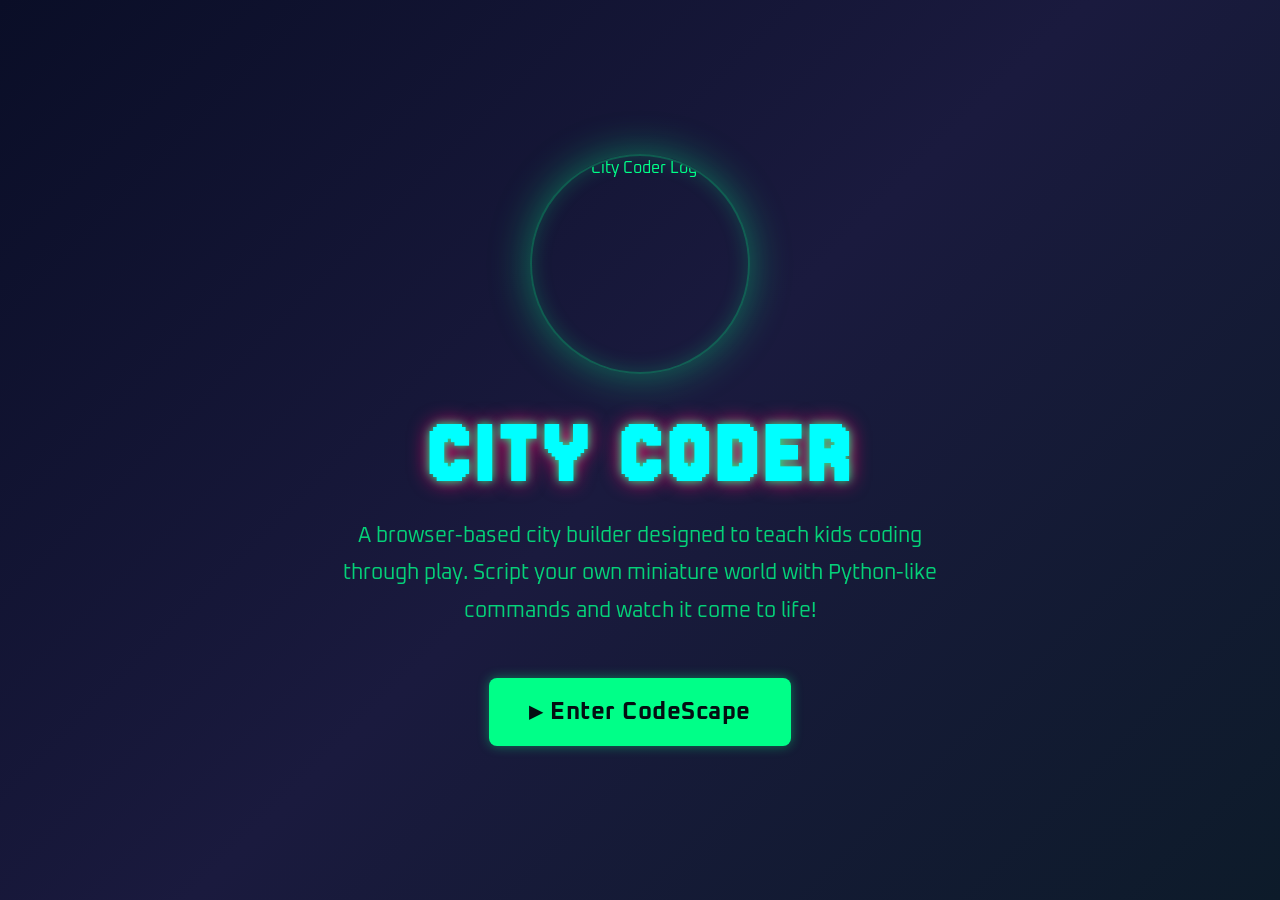
==== index.html @ 56722f4b "change root directory" ====
<!DOCTYPE html>
<html lang="zh-TW">
<head>
    <meta charset="UTF-8">
    <meta name="viewport" content="width=device-width, initial-scale=1.0">
    <title>Welcome to City Coder</title>
    <link rel="icon" href="assets/images/logo.png" type="image/png">
    
    <link rel="preconnect" href="https://fonts.googleapis.com">
    <link rel="preconnect" href="https://fonts.gstatic.com" crossorigin>
    <link href="https://fonts.googleapis.com/css2?family=Jersey+15&family=Oxanium:wght@200..800&display=swap" rel="stylesheet">
    
    <link rel="stylesheet" href="style.css">
    <link rel="stylesheet" href="welcome-style.css">
    
    <!-- <style>
        /* Custom layout just for the welcome page */
        
    </style> -->
</head>
<body>
    <div class="welcome-container">
        <img src="assets/images/logo.png" alt="City Coder Logo" class="welcome-logo">
        
        <h1 class="welcome-title">CITY CODER</h1>
        <p class="welcome-desc">
            A browser-based city builder designed to teach kids coding through play. 
            Script your own miniature world with Python-like commands and watch it come to life!
        </p>
        <a href="index.html" class="btn btn-run welcome-btn">▶ Enter CodeScape</a>
    </div>
</body>
</html>
---- style.css ----
/* ══ Reset & Base ══════════════════════════════════════════ */
html,
body {
    height: 100%;
    overflow: hidden;
}

* {
    margin: 0;
    padding: 0;
    box-sizing: border-box;
}

body {
    font-family: 'Oxanium', sans-serif;
    background: linear-gradient(135deg, #0a0e27 0%, #1a1a3e 50%, #0d1b2a 100%);
    color: #00ff88;
    line-height: 1.6;
    min-height: 100vh;
    display: flex;
    flex-direction: column;
}

/* ══ Header ════════════════════════════════════════════════ */
.header {
    font-family: 'Jersey 15', sans-serif;
    background: rgba(0, 255, 136, 0.1);
    border-bottom: 2px solid #00ff88;
    padding: 0.55rem 1.5rem;
    display: flex;
    align-items: center;
    gap: 1.2rem;
    box-shadow: 0 0 20px rgba(0, 255, 136, 0.3);
    flex-shrink: 0;
}

.header h1 {
    font-size: 2.5rem;
    text-shadow: 0 0 10px #00ff88, 0 0 20px #ff006e;
    letter-spacing: 3px;
    color: #00ffff;
}

.header-sub {
    display: flex;
    flex-direction: column;
    justify-content: center;
}

.header-sub .subtitle {
    font-family: 'Oxanium', sans-serif;
    font-size: 0.68rem;
    letter-spacing: 2px;
    text-transform: uppercase;
    color: rgba(0, 255, 136, 0.45);
}

#mapClock {
    margin-left: auto;
    font-family: 'Jersey 15', monospace;
    font-size: 1.5rem;
    padding: 3px 16px;
    border-radius: 6px;
    border: 1px solid rgba(0, 255, 136, 0.3);
    background: rgba(0, 0, 0, 0.35);
    letter-spacing: 2px;
    transition: color 0.5s, border-color 0.5s, text-shadow 0.5s;
}

#mapClock.day {
    color: #f5d060;
    border-color: rgba(245, 208, 96, 0.4);
    text-shadow: 0 0 12px #f5d060;
}

#mapClock.night {
    color: #8899cc;
    border-color: rgba(136, 153, 204, 0.4);
    text-shadow: 0 0 12px #8899cc;
}

/* ══ Layout ════════════════════════════════════════════════ */
.container {
    display: flex;
    flex: 1;
    gap: 1rem;
    padding: 1rem;
    overflow: hidden;
}

/* ══ Left Panel (Editor) ═══════════════════════════════════ */
.left-content {
    flex: 0 0 420px;
    min-width: 290px;
    max-width: 520px;
    display: flex;
    flex-direction: column;
    background: rgba(0, 255, 136, 0.04);
    border: 1px solid #00ff88;
    border-radius: 8px;
    box-shadow: inset 0 0 20px rgba(0, 255, 136, 0.07), 0 0 18px rgba(0, 255, 136, 0.1);
    overflow: hidden;
}

/* Editor top bar */
.editor-header {
    display: flex;
    align-items: center;
    padding: 7px 12px;
    background: rgba(0, 255, 136, 0.08);
    border-bottom: 1px solid rgba(0, 255, 136, 0.22);
    gap: 8px;
    flex-shrink: 0;
}

.lang-badge {
    font-family: 'Oxanium', monospace;
    font-size: 10px;
    font-weight: 700;
    letter-spacing: 1px;
    padding: 2px 8px;
    border-radius: 4px;
    background: rgba(55, 118, 171, 0.18);
    color: #4ea8d4;
    border: 1px solid rgba(55, 118, 171, 0.45);
}

.lang-badge.js-badge {
    background: rgba(0, 255, 136, 0.1);
    color: #4af080;
    border-color: rgba(74, 240, 128, 0.4);
}

.file-name {
    font-family: 'Oxanium', monospace;
    font-size: 11px;
    color: rgba(0, 255, 136, 0.4);
}

/* CodeMirror */
.cm-wrap {
    flex: 1;
    min-height: 0;
    overflow: hidden;
    display: flex;
    flex-direction: column;
}

.CodeMirror {
    height: 100% !important;
    font-family: 'Oxanium', 'Courier New', monospace;
    font-size: 12.5px;
    line-height: 1.75;
    background: #08080f !important;
}

.CodeMirror-gutters {
    background: #06060c !important;
    border-right: 1px solid rgba(0, 255, 136, 0.12) !important;
}

.CodeMirror-linenumber {
    color: rgba(0, 255, 136, 0.22) !important;
}

.CodeMirror-cursor {
    border-left: 2px solid #00ff88 !important;
}

.CodeMirror-selected {
    background: rgba(0, 255, 136, 0.1) !important;
}

/* JS preview pane */
.js-preview {
    display: none;
    flex-direction: column;
    flex: 0 0 170px;
    border-top: 1px solid rgba(0, 255, 136, 0.18);
}

.js-preview.visible {
    display: flex;
}

.js-preview-header {
    display: flex;
    align-items: center;
    gap: 8px;
    padding: 5px 12px;
    background: rgba(0, 255, 136, 0.05);
    border-bottom: 1px solid rgba(0, 255, 136, 0.15);
    flex-shrink: 0;
}

.js-preview-header .label {
    font-size: 10px;
    letter-spacing: 1px;
    text-transform: uppercase;
    color: rgba(74, 240, 128, 0.5);
}

.js-code {
    flex: 1;
    overflow-y: auto;
    padding: 7px 12px;
    font-family: 'Oxanium', monospace;
    font-size: 10.5px;
    line-height: 1.8;
    color: #3add7a;
    white-space: pre;
    background: #050810;
}

.js-code::-webkit-scrollbar {
    width: 3px;
}

.js-code::-webkit-scrollbar-thumb {
    background: rgba(0, 255, 136, 0.3);
}

/* Run bar */
.run-bar {
    display: flex;
    align-items: center;
    padding: 7px 10px;
    gap: 6px;
    background: rgba(0, 255, 136, 0.06);
    border-top: 1px solid rgba(0, 255, 136, 0.2);
    flex-shrink: 0;
}

.btn {
    font-family: 'Oxanium', monospace;
    font-size: 11px;
    font-weight: 700;
    letter-spacing: 0.5px;
    border: none;
    border-radius: 5px;
    cursor: pointer;
    padding: 6px 14px;
    transition: all 0.14s;
    display: flex;
    align-items: center;
    gap: 5px;
}

.btn-run {
    background: #00ff88;
    color: #040e12;
    box-shadow: 0 0 12px rgba(0, 255, 136, 0.4);
}

.btn-run:hover {
    background: #33ffaa;
    box-shadow: 0 0 24px rgba(0, 255, 136, 0.65);
    transform: translateY(-1px);
}

.btn-run:active {
    transform: translateY(0);
}

.btn-run.running {
    animation: pulse-neon 0.5s ease infinite alternate;
}

@keyframes pulse-neon {
    from {
        box-shadow: 0 0 8px rgba(0, 255, 136, 0.4);
    }

    to {
        box-shadow: 0 0 30px rgba(0, 255, 136, 0.95), 0 0 60px rgba(0, 255, 136, 0.3);
    }
}

.btn-clear {
    background: transparent;
    color: #ff006e;
    border: 1px solid #ff006e;
}

.btn-clear:hover {
    background: rgba(255, 0, 110, 0.12);
    box-shadow: 0 0 14px rgba(255, 0, 110, 0.3);
}

.btn-js {
    background: transparent;
    color: #4af080;
    border: 1px solid rgba(74, 240, 128, 0.45);
}

.btn-js:hover {
    background: rgba(74, 240, 128, 0.08);
}

.run-hint {
    margin-left: auto;
    font-size: 9.5px;
    color: rgba(0, 255, 136, 0.25);
    letter-spacing: 0.5px;
}

/* Output log */
.output-panel {
    border-top: 1px solid rgba(0, 255, 136, 0.18);
    flex-shrink: 0;
    overflow: hidden;
    transition: max-height 0.25s ease;
    background: rgba(0, 0, 0, 0.28);
}

.output-panel.expanded {
    max-height: 155px;
}

.output-panel.collapsed {
    max-height: 0;
}

.output-header {
    display: flex;
    align-items: center;
    padding: 5px 12px;
    background: rgba(0, 255, 136, 0.07);
    border-bottom: 1px solid rgba(0, 255, 136, 0.12);
    cursor: pointer;
    user-select: none;
    gap: 8px;
}

.output-header .label {
    font-size: 10px;
    font-weight: 700;
    letter-spacing: 1px;
    text-transform: uppercase;
    color: rgba(0, 255, 136, 0.45);
}

.badge {
    font-family: 'Oxanium', monospace;
    font-size: 10px;
    padding: 1px 7px;
    border-radius: 3px;
    margin-left: auto;
}

.badge-ok {
    background: rgba(0, 255, 136, 0.1);
    color: #00ff88;
    border: 1px solid rgba(0, 255, 136, 0.3);
}

.badge-err {
    background: rgba(255, 0, 110, 0.1);
    color: #ff006e;
    border: 1px solid rgba(255, 0, 110, 0.3);
}

.badge-info {
    background: rgba(0, 200, 255, 0.1);
    color: #00c8ff;
    border: 1px solid rgba(0, 200, 255, 0.3);
}

.output-body {
    max-height: 118px;
    overflow-y: auto;
    padding: 5px 12px;
    font-family: 'Oxanium', monospace;
    font-size: 11px;
    line-height: 1.9;
}

.output-body::-webkit-scrollbar {
    width: 3px;
}

.output-body::-webkit-scrollbar-thumb {
    background: rgba(0, 255, 136, 0.3);
}

.log-ok {
    color: #00ff88;
}

.log-err {
    color: #ff006e;
}

.log-info {
    color: #00c8ff;
}

.log-warn {
    color: #f5a623;
}

/* Library panel */
.lib-panel {
    border-top: 1px solid rgba(0, 255, 136, 0.18);
    flex-shrink: 0;
    background: rgba(0, 255, 136, 0.02);
}

.lib-header {
    display: flex;
    align-items: center;
    padding: 5px 12px;
    background: rgba(0, 255, 136, 0.07);
    cursor: pointer;
    user-select: none;
    gap: 7px;
    border-bottom: 1px solid rgba(0, 255, 136, 0.12);
}

.lib-header .label {
    font-size: 10px;
    font-weight: 700;
    letter-spacing: 1px;
    text-transform: uppercase;
    color: rgba(255, 200, 0, 0.65);
}

.lib-header .toggle-icon {
    margin-left: auto;
    color: rgba(0, 255, 136, 0.35);
    font-size: 9px;
}

.lib-body {
    padding: 6px;
    display: flex;
    flex-wrap: wrap;
    gap: 5px;
    max-height: 120px;
    overflow-y: auto;
}

.lib-body::-webkit-scrollbar {
    width: 3px;
}

.lib-body::-webkit-scrollbar-thumb {
    background: rgba(0, 255, 136, 0.3);
}

.lib-fn-card {
    background: rgba(0, 255, 136, 0.04);
    border: 1px solid rgba(0, 255, 136, 0.18);
    border-radius: 5px;
    padding: 4px 9px;
    cursor: pointer;
    transition: all 0.13s;
    display: flex;
    align-items: center;
    gap: 5px;
}

.lib-fn-card:hover {
    border-color: #f5a623;
    background: rgba(245, 166, 35, 0.08);
    box-shadow: 0 0 10px rgba(245, 166, 35, 0.2);
    transform: translateY(-1px);
}

.lib-fn-card .fn-emoji {
    font-size: 14px;
}

.lib-fn-card .fn-name {
    font-family: 'Oxanium', monospace;
    font-size: 11px;
    font-weight: 700;
    color: #f5a623;
}

/* ══ Right Panel (Map) ═════════════════════════════════════ */
.right-content {
    flex: 1 1 0;
    min-width: 0;
    background: rgba(255, 0, 110, 0.05);
    border: 1px solid #ff006e;
    border-radius: 8px;
    padding: 10px;
    box-shadow: 0 0 30px rgba(255, 0, 110, 0.2);
    display: flex;
    flex-direction: column;
    overflow: hidden;
}

#mapContainer {
    flex: 1 1 0;
    width: 100%;
    min-height: 0;
    position: relative;
    overflow: hidden;
    border-radius: 4px;
}

#mapContainer canvas {
    display: block;
    width: 100% !important;
    height: 100% !important;
}

/* Reset button (kept from original style.css) */
#mapResetBtn {
    position: absolute;
    top: 12px;
    right: 12px;
    z-index: 10;
    background: rgba(10, 14, 39, 0.85);
    color: #00ff88;
    border: 1px solid #00ff88;
    border-radius: 6px;
    padding: 6px 14px;
    font-family: 'Oxanium', sans-serif;
    font-size: 0.78rem;
    letter-spacing: 1px;
    cursor: pointer;
    backdrop-filter: blur(4px);
    box-shadow: 0 0 10px rgba(0, 255, 136, 0.2);
    transition: background 0.15s, box-shadow 0.15s, color 0.15s;
    user-select: none;
}

#mapResetBtn:hover {
    background: rgba(0, 255, 136, 0.15);
    box-shadow: 0 0 18px rgba(0, 255, 136, 0.45);
}

#mapResetBtn.active,
#mapResetBtn:active {
    background: rgba(0, 255, 136, 0.3);
    color: #ffffff;
    box-shadow: 0 0 24px rgba(0, 255, 136, 0.7);
}

/* Map hints (kept from original style.css) */
#mapHints {
    position: absolute;
    bottom: 12px;
    left: 50%;
    transform: translateX(-50%);
    z-index: 10;
    display: flex;
    gap: 16px;
    background: rgba(10, 14, 39, 0.75);
    border: 1px solid rgba(0, 255, 136, 0.25);
    border-radius: 6px;
    padding: 5px 14px;
    backdrop-filter: blur(4px);
    pointer-events: none;
    opacity: 0.7;
    transition: opacity 0.3s;
}

#mapContainer:hover #mapHints {
    opacity: 1;
}

#mapHints span {
    font-family: 'Oxanium', sans-serif;
    font-size: 0.7rem;
    color: #00ff88;
    letter-spacing: 0.5px;
    white-space: nowrap;
}

/* ══ Footer ════════════════════════════════════════════════ */
.footer {
    background: rgba(0, 255, 136, 0.1);
    border-top: 2px solid #00ff88;
    display: flex;
    align-items: center;
    padding: 0.4rem 1.5rem;
    box-shadow: 0 0 20px rgba(0, 255, 136, 0.3);
    flex-shrink: 0;
    gap: 12px;
}

.footer p {
    font-size: 0.7rem;
    color: rgba(0, 255, 136, 0.45);
    letter-spacing: 0.5px;
}

#footerStatus {
    margin-left: auto;
    font-size: 0.7rem;
    letter-spacing: 0.5px;
    transition: color 0.3s, text-shadow 0.3s;
}

#footerStatus.ready {
    color: #00ff88;
    text-shadow: 0 0 8px rgba(0, 255, 136, 0.5);
}

#footerStatus.running {
    color: #f5a623;
    text-shadow: 0 0 8px rgba(245, 166, 35, 0.5);
}

#footerStatus.error {
    color: #ff006e;
    text-shadow: 0 0 8px rgba(255, 0, 110, 0.5);
}

/* ══ Scrollbars (from original style.css) ═════════════════ */
::-webkit-scrollbar {
    width: 6px;
}

::-webkit-scrollbar-track {
    background: #0a0e27;
}

::-webkit-scrollbar-thumb {
    background: #00ff88;
    border-radius: 3px;
}

::-webkit-scrollbar-thumb:hover {
    background: #ff006e;
}

/* ══ Tooltip ═══════════════════════════════════════════════ */
.fn-tooltip {
    position: fixed;
    z-index: 300;
    background: #0a0e27;
    border: 1px solid rgba(0, 255, 136, 0.35);
    border-radius: 7px;
    padding: 10px 14px;
    max-width: 270px;
    box-shadow: 0 8px 32px rgba(0, 0, 0, 0.75), 0 0 20px rgba(0, 255, 136, 0.12);
    font-size: 11.5px;
    line-height: 1.65;
    display: none;
    pointer-events: none;
}

.fn-tooltip .tt-name {
    font-weight: 700;
    color: #f5a623;
    margin-bottom: 3px;
    font-size: 12.5px;
}

.fn-tooltip .tt-sig {
    font-family: 'Oxanium', monospace;
    font-size: 10.5px;
    color: #4ea8d4;
    margin-bottom: 5px;
}

.fn-tooltip .tt-desc {
    color: rgba(0, 255, 136, 0.8);
    margin-bottom: 4px;
}

.fn-tooltip .tt-param {
    font-size: 10.5px;
    color: rgba(0, 255, 136, 0.4);
}

.fn-tooltip .tt-param span {
    color: #00ff88;
}

.fn-tooltip .tt-hint {
    margin-top: 6px;
    font-size: 10px;
    color: rgba(245, 166, 35, 0.55);
}
---- welcome-style.css ----
.welcome-container {
    display: flex;
    flex-direction: column;
    align-items: center;
    justify-content: center;
    flex: 1;
    text-align: center;
    padding: 2rem;
    animation: fadeIn 1s ease-in-out;
}

.welcome-logo {
    width: 220px;
    height: 220px;
    margin-bottom: 2rem;
    border-radius: 50%;
    box-shadow: 0 0 40px rgba(0, 255, 136, 0.4), inset 0 0 20px rgba(0, 255, 136, 0.2);
    border: 2px solid rgba(0, 255, 136, 0.3);
}

.welcome-title {
    font-family: 'Jersey 15', sans-serif;
    font-size: 6rem;
    color: #00ffff;
    text-shadow: 0 0 10px #00ff88, 0 0 20px #ff006e;
    letter-spacing: 5px;
    margin-bottom: 1rem;
    line-height: 1;
}

.welcome-desc {
    font-family: 'Oxanium', sans-serif;
    font-size: 1.3rem;
    color: rgba(0, 255, 136, 0.8);
    max-width: 600px;
    margin-bottom: 3rem;
    line-height: 1.8;
}

/* Enlarge the existing run button for the landing page */
.welcome-btn {
    font-size: 1.5rem;
    padding: 15px 40px;
    text-decoration: none;
    border-radius: 8px;
}

@keyframes fadeIn {
    from { opacity: 0; transform: translateY(20px); }
    to { opacity: 1; transform: translateY(0); }
}
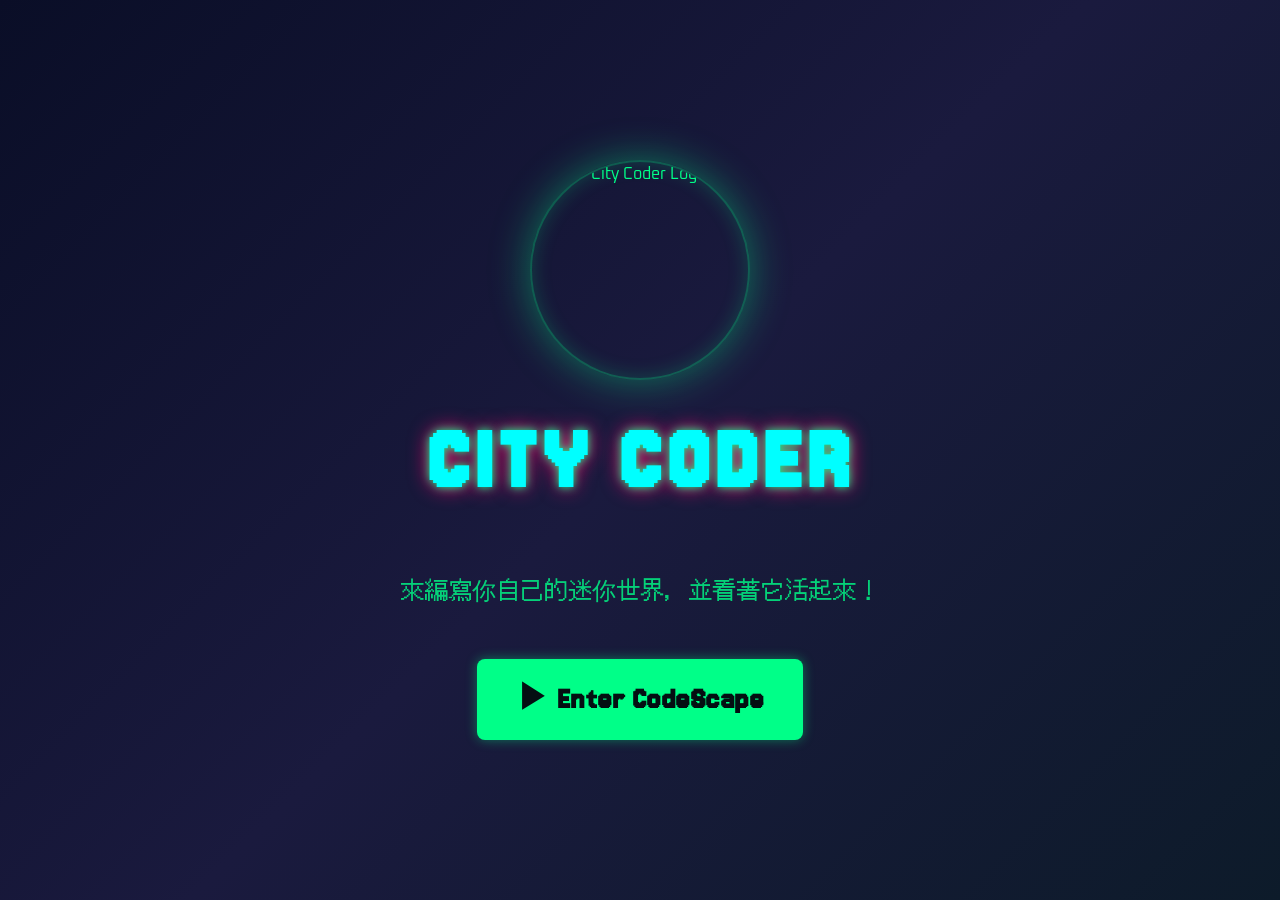
==== commit 4db32844: "Welcome message and font style update Changed font message to Mandarin Chinese and edited font style" ====
--- a/index.html
+++ b/index.html
@@ -8,7 +8,7 @@
     
     <link rel="preconnect" href="https://fonts.googleapis.com">
     <link rel="preconnect" href="https://fonts.gstatic.com" crossorigin>
-    <link href="https://fonts.googleapis.com/css2?family=Jersey+15&family=Oxanium:wght@200..800&display=swap" rel="stylesheet">
+    <link href="https://fonts.googleapis.com/css2?family=DotGothic16&family=Jersey+15&family=Oxanium:wght@200..800&display=swap" rel="stylesheet">
     
     <link rel="stylesheet" href="style.css">
     <link rel="stylesheet" href="welcome-style.css">
@@ -24,10 +24,10 @@
         
         <h1 class="welcome-title">CITY CODER</h1>
         <p class="welcome-desc">
-            A browser-based city builder designed to teach kids coding through play. 
-            Script your own miniature world with Python-like commands and watch it come to life!
+            <br>
+            來編寫你自己的迷你世界，並看著它活起來！
         </p>
-        <a href="index.html" class="btn btn-run welcome-btn">▶ Enter CodeScape</a>
+        <a href="app.html" class="btn btn-run welcome-btn">▶ Enter CodeScape</a>
     </div>
 </body>
 </html>
--- a/welcome-style.css
+++ b/welcome-style.css
@@ -29,8 +29,8 @@
 }
 
 .welcome-desc {
-    font-family: 'Oxanium', sans-serif;
-    font-size: 1.3rem;
+    font-family: "DotGothic16", sans-serif;
+    font-size: 1.5rem;
     color: rgba(0, 255, 136, 0.8);
     max-width: 600px;
     margin-bottom: 3rem;
@@ -39,7 +39,8 @@
 
 /* Enlarge the existing run button for the landing page */
 .welcome-btn {
-    font-size: 1.5rem;
+    font-family: 'Jersey 15', sans-serif;
+    font-size: 2rem;
     padding: 15px 40px;
     text-decoration: none;
     border-radius: 8px;
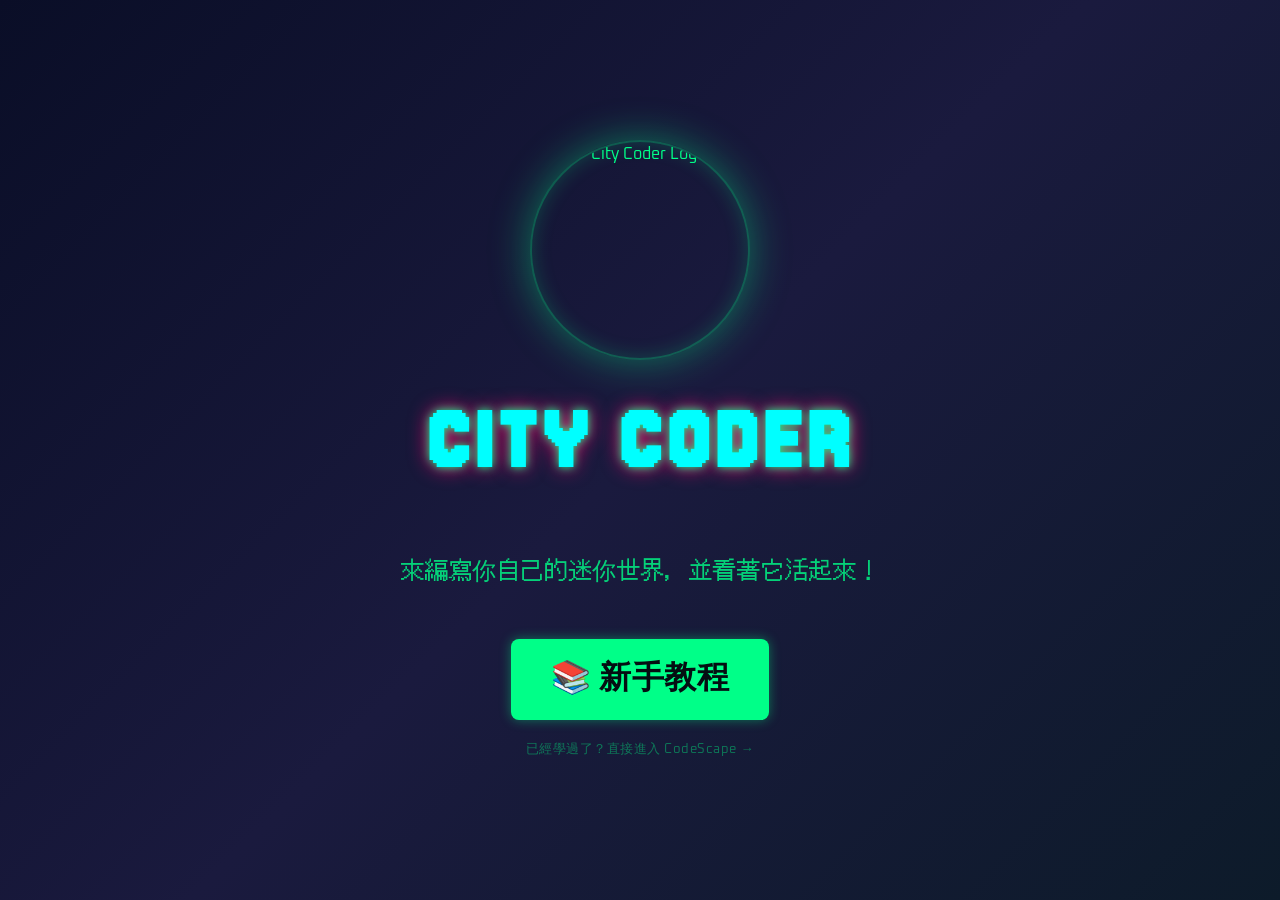
==== commit 130b0a7b: "tutorial added a tutorial section" ====
--- a/index.html
+++ b/index.html
@@ -12,11 +12,6 @@
     
     <link rel="stylesheet" href="style.css">
     <link rel="stylesheet" href="welcome-style.css">
-    
-    <!-- <style>
-        /* Custom layout just for the welcome page */
-        
-    </style> -->
 </head>
 <body>
     <div class="welcome-container">
@@ -27,7 +22,25 @@
             <br>
             來編寫你自己的迷你世界，並看著它活起來！
         </p>
-        <a href="app.html" class="btn btn-run welcome-btn">▶ Enter CodeScape</a>
+
+        <!-- Primary CTA → tutorial -->
+        <a href="tutorial.html" class="btn btn-run welcome-btn">📚 新手教程</a>
+
+        <!-- Secondary link for returning users -->
+        <a href="app.html" class="skip-link">已經學過了？直接進入 CodeScape →</a>
     </div>
+
+    <style>
+        .skip-link {
+            margin-top: 1.2rem;
+            font-family: 'Oxanium', sans-serif;
+            font-size: 0.82rem;
+            color: rgba(0, 255, 136, 0.4);
+            text-decoration: none;
+            letter-spacing: 0.5px;
+            transition: color 0.2s;
+        }
+        .skip-link:hover { color: rgba(0, 255, 136, 0.8); }
+    </style>
 </body>
 </html>
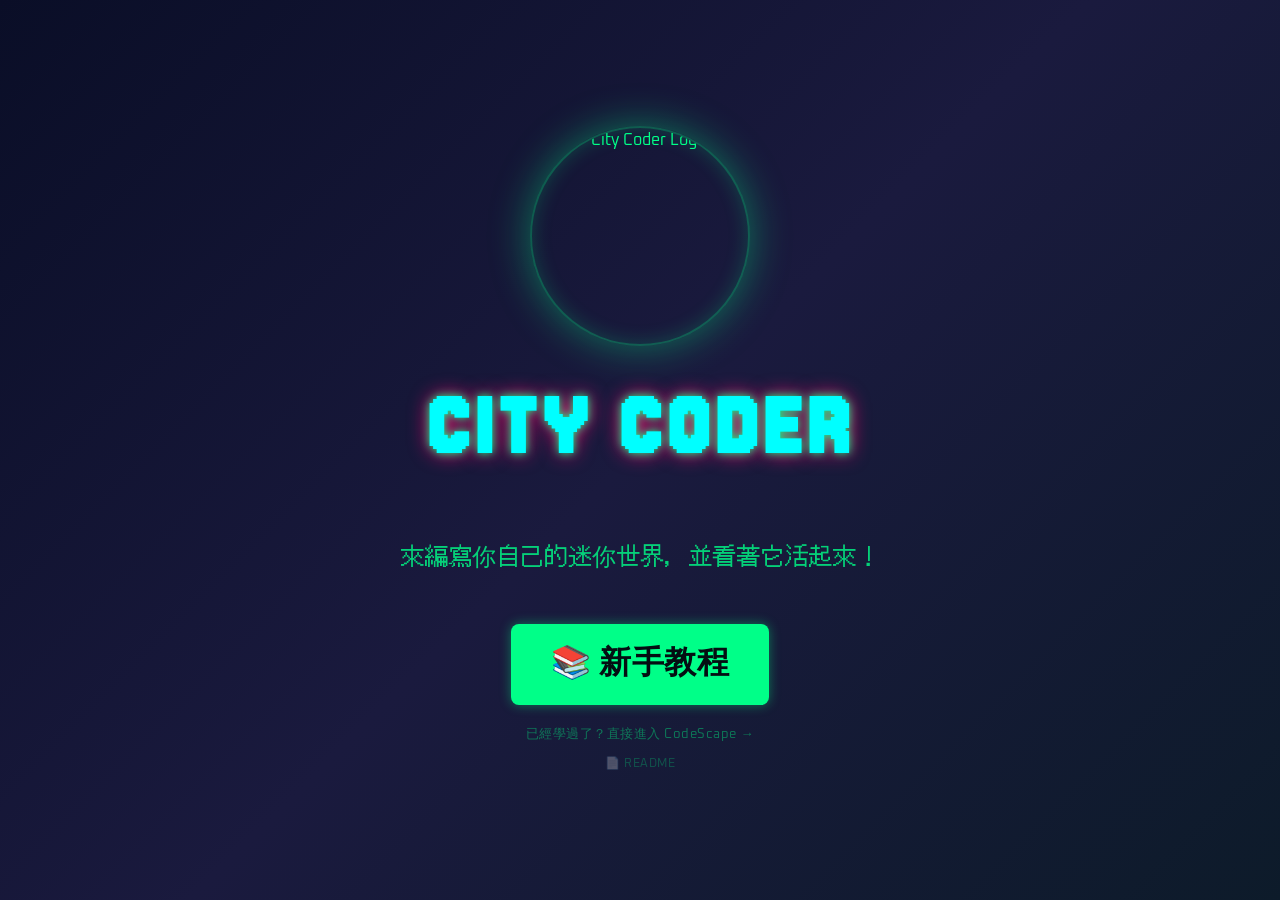
==== commit 6ae52ad3: "readme" ====
--- a/index.html
+++ b/index.html
@@ -5,18 +5,19 @@
     <meta name="viewport" content="width=device-width, initial-scale=1.0">
     <title>Welcome to City Coder</title>
     <link rel="icon" href="assets/images/logo.png" type="image/png">
-    
+
     <link rel="preconnect" href="https://fonts.googleapis.com">
     <link rel="preconnect" href="https://fonts.gstatic.com" crossorigin>
     <link href="https://fonts.googleapis.com/css2?family=DotGothic16&family=Jersey+15&family=Oxanium:wght@200..800&display=swap" rel="stylesheet">
-    
+
     <link rel="stylesheet" href="style.css">
     <link rel="stylesheet" href="welcome-style.css">
+    <link rel="stylesheet" href="index.css">
 </head>
 <body>
     <div class="welcome-container">
         <img src="assets/images/logo.png" alt="City Coder Logo" class="welcome-logo">
-        
+
         <h1 class="welcome-title">CITY CODER</h1>
         <p class="welcome-desc">
             <br>
@@ -28,19 +29,9 @@
 
         <!-- Secondary link for returning users -->
         <a href="app.html" class="skip-link">已經學過了？直接進入 CodeScape →</a>
+
+        <!-- README link -->
+        <a href="README.md" class="readme-link" target="_blank" rel="noopener">📄 README</a>
     </div>
-
-    <style>
-        .skip-link {
-            margin-top: 1.2rem;
-            font-family: 'Oxanium', sans-serif;
-            font-size: 0.82rem;
-            color: rgba(0, 255, 136, 0.4);
-            text-decoration: none;
-            letter-spacing: 0.5px;
-            transition: color 0.2s;
-        }
-        .skip-link:hover { color: rgba(0, 255, 136, 0.8); }
-    </style>
 </body>
 </html>
--- a/index.css
+++ b/index.css
@@ -0,0 +1,21 @@
+.skip-link {
+    margin-top: 1.2rem;
+    font-family: 'Oxanium', sans-serif;
+    font-size: 0.82rem;
+    color: rgba(0, 255, 136, 0.4);
+    text-decoration: none;
+    letter-spacing: 0.5px;
+    transition: color 0.2s;
+}
+.skip-link:hover { color: rgba(0, 255, 136, 0.8); }
+
+.readme-link {
+    margin-top: 0.6rem;
+    font-family: 'Oxanium', sans-serif;
+    font-size: 0.75rem;
+    color: rgba(0, 255, 136, 0.25);
+    text-decoration: none;
+    letter-spacing: 0.5px;
+    transition: color 0.2s;
+}
+.readme-link:hover { color: rgba(0, 255, 136, 0.6); }
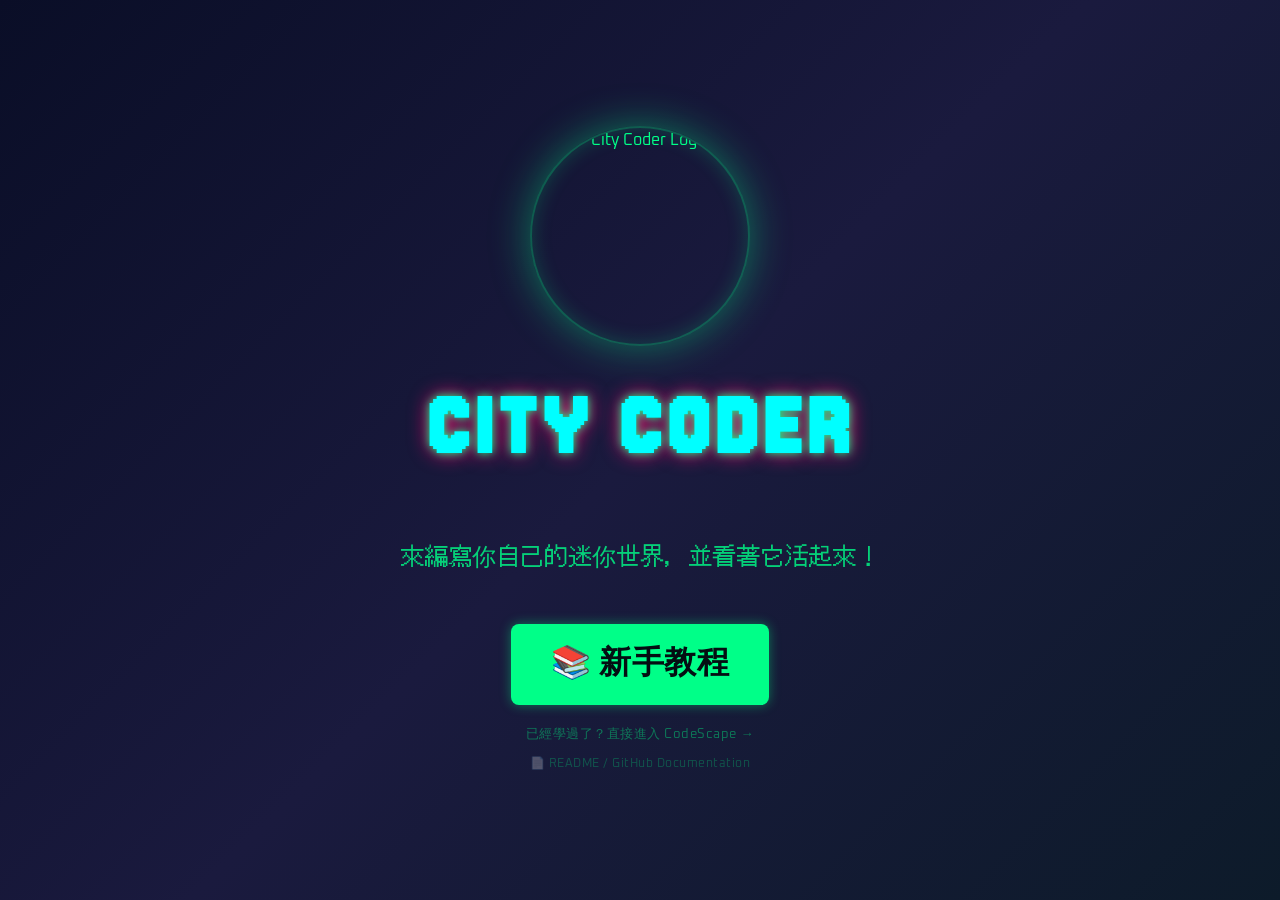
==== commit 5ad044dd: "Update index.html" ====
--- a/index.html
+++ b/index.html
@@ -31,7 +31,7 @@
         <a href="app.html" class="skip-link">已經學過了？直接進入 CodeScape →</a>
 
         <!-- README link -->
-        <a href="README.md" class="readme-link" target="_blank" rel="noopener">📄 README</a>
+        <a href="https://github.com/clotpoledollophead/city-coder" class="readme-link" target="_blank" rel="noopener">📄 README / GitHub Documentation</a>
     </div>
 </body>
 </html>
